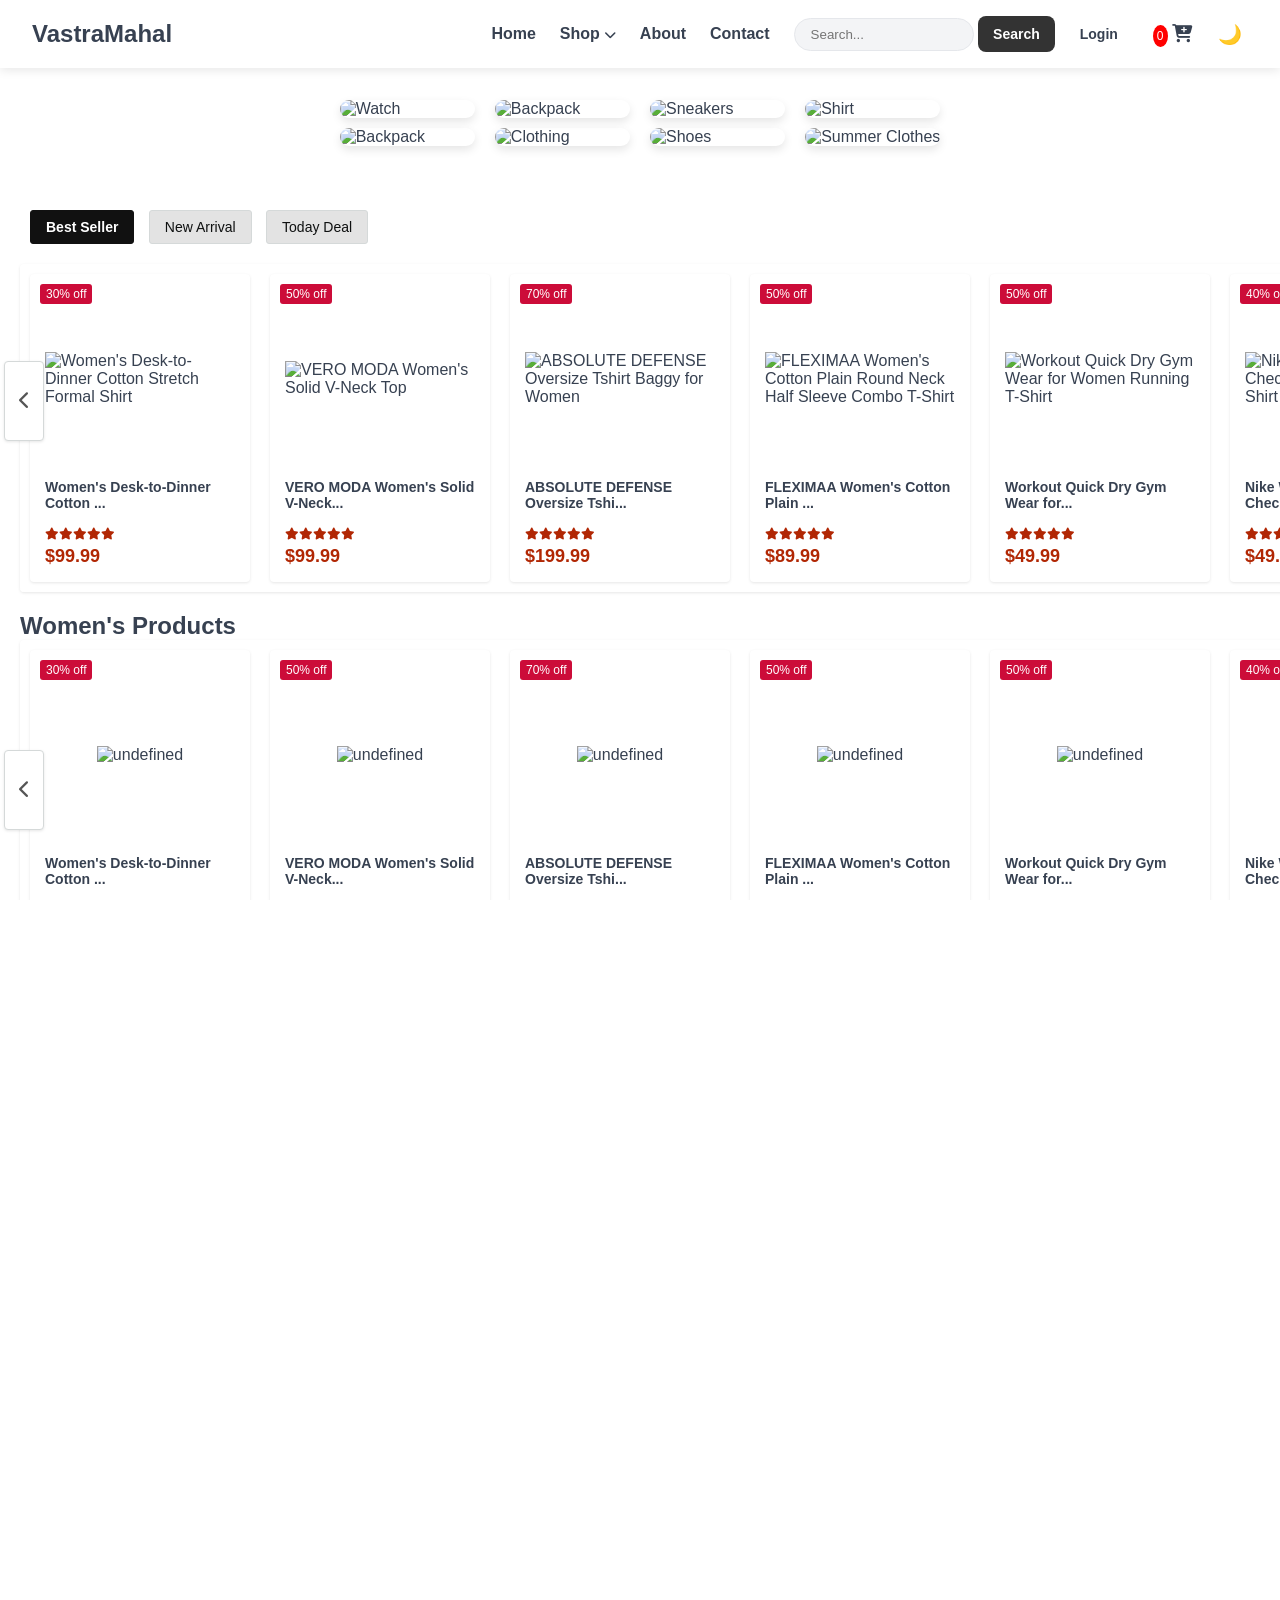
==== index.html @ 2fcb080d "VastraMahal frontend" ====
<!DOCTYPE html>
<html lang="en">

<head>
  <meta charset="UTF-8" />
  <meta name="viewport" content="width=device-width, initial-scale=1.0" />
  <title>Home</title>
  <link rel="stylesheet" href="style.css" />
  <link rel="stylesheet" href="https://cdnjs.cloudflare.com/ajax/libs/font-awesome/6.5.1/css/all.min.css"
    integrity="sha512-DTOQO9RWCH3ppGqcWaEA1BIZOC6xxalwEsw9c2QQeAIftl+Vegovlnee1c9QX4TctnWMn13TZye+giMm8e2LwA=="
    crossorigin="anonymous" referrerpolicy="no-referrer" />
  <style>
    .carousel-container {
      max-width: 1400px;
      margin: 0 auto;
      position: relative;
      padding: 10px 20px;
    }

    .filters {
      margin-bottom: 20px;
      padding: 0 10px;
    }

    .filter-button {
      background-color: #e3e3e3;
      border: 1px solid #d5d9d9;
      border-radius: 3px;
      padding: 8px 15px;
      margin-right: 10px;
      cursor: pointer;
      font-size: 14px;
      color: #0f1111;
      transition: background-color 0.2s;
    }

    .filter-button.active {
      background-color: #111;
      border-color: #111;
      font-weight: bold;
      color: #fff;
    }

    .filter-button:hover {
      background-color: #d3d3d3;
      color: #111;
    }

    .products-carousel {
      display: flex;
      overflow-x: auto;
      scroll-behavior: smooth;
      padding: 10px 0;
      background-color: white;
      border-radius: 4px;
      box-shadow: 0 1px 3px rgba(0, 0, 0, 0.1);
    }

    .products-carousel::-webkit-scrollbar {
      display: none;
    }

    .product-card {
      flex: 0 0 220px;
      margin: 0 10px;
      padding: 15px;
      border-radius: 4px;
      background: var(--bg-color);
      box-shadow: 0 1px 3px rgb(0 0 0 / 0.1);
      transition: all 0.3s ease;
      position: relative;
    }

    .product-card:hover {
      box-shadow: 0 4px 12px rgba(0, 0, 0, 0.15);
      transform: translateY(-5px);
    }

    .product-image-container {
      height: 180px;
      display: flex;
      align-items: center;
      justify-content: center;
      margin-bottom: 10px;
      overflow: hidden;
    }

    .product-image {
      max-height: 100%;
      max-width: 100%;
      object-fit: contain;
    }

    .discount-badge {
      position: absolute;
      top: 10px;
      left: 10px;
      background: #cc0c39;
      color: white;
      font-size: 12px;
      padding: 3px 6px;
      border-radius: 3px;
    }

    .product-title {
      font-size: 14px;
      color: var(--text-color);
      margin-bottom: 8px;
      height: 40px;
      overflow: hidden;
      display: -webkit-box;
      -webkit-box-orient: vertical;
    }

    .product-price {
      font-size: 18px;
      font-weight: bold;
      color: #b12704;
    }

    .product-rating {
      color: #b12704;
      font-size: 12px;
      margin-bottom: 5px;
    }

    .carousel-nav {
      position: absolute;
      top: 50%;
      transform: translateY(-50%);
      width: 40px;
      height: 80px;
      background: white;
      border: 1px solid #d5d9d9;
      border-radius: 4px;
      display: flex;
      align-items: center;
      justify-content: center;
      cursor: pointer;
      box-shadow: 0 1px 3px rgba(0, 0, 0, 0.1);
      z-index: 10;
    }

    .carousel-nav.left {
      left: 4px;
    }

    .carousel-nav.right {
      right: 5px;
    }

    .carousel-nav:hover {
      background: #f7fafa;
    }

    .carousel-nav i {
      color: #555;
      font-size: 18px;
    }
  </style>

</head>

<body>
  <!-- header  -->
  <header class="main-header">
    <nav class="navbar">
      <a href="index.html" class="nav-logo">VastraMahal</a>
      <div class="navbar-links">
        <ul class="nav-links">
          <li class="nav-item">
            <a href="index.html" class="nav-link">Home</a>
          </li>
          <li class="nav-item">
            <a href="shop.html" class="nav-link">Shop <i class="fa-solid fa-chevron-down fa-xs"></i></a>
            <div class="mega-menu">
              <div class="mega-menu-grid" id="megaMenu">
                <div class="mega-menu-column">
                  <h3>Men</h3>
                  <ul>
                    <li>
                      <a href="shop.html?gender=Men&category=T-Shirts">T-Shirts & Polos</a>
                    </li>
                    <li>
                      <a href="shop.html?gender=Men&category=Shirts">Shirts</a>
                    </li>
                    <li>
                      <a href="shop.html?gender=Men&category=Jeans">Jeans & Trousers</a>
                    </li>
                    <li>
                      <a href="shop.html?gender=Men&category=Footwear">Footwear</a>
                    </li>
                  </ul>
                </div>
                <div class="mega-menu-column">
                  <h3>Women</h3>
                  <ul>
                    <li>
                      <a href="shop.html?gender=Women&category=T-Shirts">T-Shirts</a>
                    </li>
                    <li>
                      <a href="shop.html?gender=Women&category=Shirts">Shirts</a>
                    </li>
                    <li>
                      <a href="shop.html?gender=Women&category=Footwear">Footwear
                      </a>
                    </li>
                    <li>
                      <a href="shop.html?gender=Women&category=Jeans">Jeans</a>
                    </li>

                    <li>
                      <a href="shop.html?gender=Women&category=Boots">Boots</a>
                    </li>
                  </ul>
                </div>
                <div class="mega-menu-column">
                  <h3>Accessories</h3>
                  <ul>
                    <li>
                      <a href="shop.html?gender=Men&category=Accessories">Men's Accessories</a>
                    </li>
                    <li>
                      <a href="shop.html?gender=Women&category=Accessories">Women's Accessories</a>
                    </li>
                  </ul>
                </div>
                <div class="mega-menu-promo">
                  <img
                    src="https://images.pexels.com/photos/1040424/pexels-photo-1040424.jpeg?auto=compress&cs=tinysrgb&w=1260&h=750&dpr=1"
                    alt="Seasonal Sale" />
                  <div class="mega-menu-promo-content">
                    <h4>End of Season Sale</h4>
                    <p>Up to 50% off on selected items.</p>
                    <a href="shop.html" class="promo-btn">Shop Now <i class="fa-solid fa-arrow-right fa-xs"></i></a>
                  </div>
                </div>
              </div>
            </div>
          </li>
          <li class="nav-item">
            <a href="about.html" class="nav-link">About</a>
          </li>
          <li class="nav-item">
            <a href="#" class="nav-link">Contact</a>
          </li>

          <li class="nav-item">
            <form action="shop.html" method="GET">
              <input type="text" id="searchInput" name="search" placeholder="Search..." />
              <button class="btn" type="submit">Search</button>
            </form>
          </li>
        </ul>
        <div>
          <ul class="mobile-links">
            <li class="nav-item">
              <button class="btn" id="loginBtn" onclick="openAuthModal()">
                Login
              </button>
              <!-- <button class="btn" id="logoutBtn" style="display:none;">
                Logout
              </button> -->
            </li>
                    <li class="profile-dropdown profileDropdown" id="profileDropdown">
                <button class="btn profile-btn" id="profileSection">A</button>
                <div id="dropdownMenu" class="dropdown-content">
                  <a href="profile.html">My Profile</a>
                  <a href="orders.html">My Orders</a>
                  <button class="btn logoutBtn" id="logoutBtn">Logout</button>
                </div>
              </li>

            <li class="nav-item">
              <a href="cart.html" class="cart">
                <span id="cartCountitems">0</span>
                <i class="fa-solid fa-cart-plus"></i>
              </a>
            </li>

            <li class="dark-toggle" id="dark-toggle">🌙</li>
            <button class="menu-btn" id="menu-btn">
              <i class="fa-solid fa-bars"></i>
            </button>
          </ul>
        </div>
      </div>
    </nav>
  </header>

  <div class="mobile-menu" id="mobile-menu">
    <div class="mobile-menu-header">
      <a href="index.html" class="nav-logo">VastraMahal</a>
      <button class="close-btn" id="close-btn">
        <i class="fa-solid fa-times"></i>
      </button>
    </div>
    <input type="text" class="mobile-search" placeholder="Search..." />
    <ul class="mobile-nav-links">
      <li class="mobile-nav-item">
        <a href="index.html" class="mobile-nav-link">Home</a>
      </li>
      <li class="mobile-nav-item">
        <a href="shop.html" class="mobile-nav-link" id="mobile-shop-link">
          Shop
          <i class="fa-solid fa-chevron-down fa-xs" id="shop-chevron"></i>
        </a>
        <div class="mobile-mega-menu" id="mobile-mega-menu">
          <div class="mobile-mega-menu-column">
            <h4>Men</h4>
            <ul>
              <li>
                <a href="shop.html?gender=Men&category=T-Shirts">T-Shirts & Polos</a>
              </li>
              <li>
                <a href="shop.html?gender=Men&category=Shirts">Shirts</a>
              </li>
              <li>
                <a href="shop.html?gender=Men&category=Jeans">Jeans & Trousers</a>
              </li>
              <li>
                <a href="shop.html?gender=Men&category=Footwear">Footwear</a>
              </li>
            </ul>
          </div>
          <div class="mobile-mega-menu-column">
            <h4>Women</h4>
            <ul>
              <li>
                <a href="shop.html?gender=Women&category=T-Shirts">T-Shirts</a>
              </li>
              <li>
                <a href="shop.html?gender=Women&category=Shirts">Shirts</a>
              </li>
              <li>
                <a href="shop.html?gender=Women&category=Footwear">Footwear
                </a>
              </li>
              <li>
                <a href="shop.html?gender=Women&category=Jeans">Jeans</a>
              </li>

              <li>
                <a href="shop.html?gender=Women&category=Boots">Boots</a>
              </li>
            </ul>
          </div>
          <div class="mobile-mega-menu-column">
            <h3>Accessories</h3>
            <ul>
              <li>
                <a href="shop.html?gender=Men&category=Accessories">Men's Accessories</a>
              </li>
              <li>
                <a href="shop.html?gender=Women&category=Accessories">Women's Accessories</a>
              </li>
            </ul>
          </div>
          <div class="mega-menu-promo">
            <img
              src="https://images.pexels.com/photos/1040424/pexels-photo-1040424.jpeg?auto=compress&cs=tinysrgb&w=1260&h=750&dpr=1"
              alt="Seasonal Sale" />
            <div class="mega-menu-promo-content">
              <h4>End of Season Sale</h4>
              <p>Up to 50% off on selected items.</p>
              <a href="shop.html" class="promo-btn">Shop Now <i class="fa-solid fa-arrow-right fa-xs"></i></a>
            </div>
          </div>
        </div>
      </li>
      <li class="mobile-nav-item">
        <a href="#" class="mobile-nav-link">About</a>
      </li>
      <li class="mobile-nav-item">
        <a href="#" class="mobile-nav-link">Contact</a>
      </li>

      <li class="mobile-nav-item">
        <div class="dark-toggle" id="mobile-dark-toggle">🌙</div>
      </li>
    </ul>
  </div>

  <div class="menu_overlay" id="menu_overlay"></div>

  <!-- zigzag images hero section  -->
  <div class="hero-container">
    <div class="category-image">
      <img src="https://plus.unsplash.com/premium_photo-1691367279313-71af7ba83f2d?w=600&auto=format" alt="Watch" />
      <div class="zigzag-overlay">
        <a href="shop.html?category=Jeans">Jeans</a>
      </div>
    </div>
    <div class="category-image">
      <img src="https://images.unsplash.com/photo-1578587018452-892bacefd3f2?w=500&auto=format&fit=crop"
        alt="Backpack" />
      <div class="zigzag-overlay">
        <a href="shop.html?gender=Women"> Women Clothing</a>
      </div>
    </div>
    <div class="category-image">
      <img src="https://images.unsplash.com/photo-1607345366928-199ea26cfe3e?w=600&auto=format&fit=crop"
        alt="Backpack" />
      <div class="zigzag-overlay">
        <a href="shop.html?gender=Men&category=Shirts">Shirts</a>
      </div>
    </div>
    <div class="category-image">
      <img src="https://images.unsplash.com/photo-1523170335258-f5ed11844a49?w=500&auto=format&fit=crop"
        alt="Clothing" />
      <div class="zigzag-overlay">
        <a href="shop.html?gender=Men&category=Watches">Watches</a>
      </div>
    </div>
    <div class="category-image">
      <img src="https://images.unsplash.com/photo-1599081753802-61f5cd21b8a5?w=500&auto=format&fit=crop"
        alt="Sneakers" />
      <div class="zigzag-overlay">
        <a href="shop.html?gender=Women&category=Sneakers">Sneakers</a>
      </div>
    </div>
    <div class="category-image">
      <img src="https://images.unsplash.com/photo-1525966222134-fcfa99b8ae77?w=500&auto=format&fit=crop" alt="Shoes" />
      <div class="zigzag-overlay">
        <a href="shop.html?gender=Men&category=Footwear">Shoes</a>
      </div>
    </div>
    <div class="category-image">
      <img src="https://images.unsplash.com/photo-1583743814966-8936f5b7be1a?w=600&auto=format&fit=crop" alt="Shirt" />
      <div class="zigzag-overlay">
        <a href="shop.html?category=T-Shirts">T-Shirts</a>
      </div>
    </div>
    <div class="category-image">
      <img src="https://images.unsplash.com/photo-1583261538022-26a857d8b8ba?w=500&auto=format&fit=crop"
        alt="Summer Clothes" />
      <div class="zigzag-overlay">
        <a href="shop.html?category=Accessories">Accessories</a>
      </div>
    </div>
  </div>

  <!-- products carousal  -->
  <div class="carousel-container">
    <div class="filters">
      <button class="filter-button active" data-filter="best-seller">
        Best Seller
      </button>
      <button class="filter-button" data-filter="new-arrival">
        New Arrival
      </button>
      <button class="filter-button" data-filter="today-deal">
        Today Deal
      </button>
    </div>

    <div class="products-carousel" id="carousel"></div>

    <div class="carousel-nav left" onclick="scrollCarousel(-220)">
      <i class="fas fa-chevron-left"></i>
    </div>
    <div class="carousel-nav right" onclick="scrollCarousel(220)">
      <i class="fas fa-chevron-right"></i>
    </div>
  </div>

  <!-- women products  -->
  <div class="carousel-container">
    <div class="carousel-header">
      <h2 class="carousel-title">Women's Products</h2>
    </div>
    <div class="products-carousel" id="womenCarousel"></div>
    <div class="carousel-nav left" onclick="menWomeScrollCarousel('womenCarousel', -220)">
      <i class="fas fa-chevron-left"></i>
    </div>
    <div class="carousel-nav right" onclick="menWomeScrollCarousel('womenCarousel', 220)">
      <i class="fas fa-chevron-right"></i>
    </div>
  </div>

  <div class="carousel-container">
    <div class="carousel-header">
      <h2 class="carousel-title">Men's Products</h2>
    </div>
    <div class="products-carousel" id="menCarousel"></div>
    <div class="carousel-nav left" onclick="menWomeScrollCarousel('menCarousel', -220)">
      <i class="fas fa-chevron-left"></i>
    </div>
    <div class="carousel-nav right" onclick="menWomeScrollCarousel('menCarousel', 220)">
      <i class="fas fa-chevron-right"></i>
    </div>
  </div>

  <footer class="main-footer">
    <div class="footer-content">
      <div class="footer-column">
        <h4>VastraMahal</h4>
        <p>
          Your one-stop destination for the latest trends in fashion and
          accessories. Quality and style delivered to your doorstep.
        </p>
        <div class="social-icons">
          <a href="#" aria-label="Facebook"><i class="fab fa-facebook-f"></i></a>
          <a href="#" aria-label="Twitter"><i class="fab fa-twitter"></i></a>
          <a href="#" aria-label="Instagram"><i class="fab fa-instagram"></i></a>
          <a href="#" aria-label="Pinterest"><i class="fab fa-pinterest-p"></i></a>
        </div>
      </div>
      <div class="footer-column">
        <h4>Shop</h4>
        <ul>
          <li><a href="shop.html?gender=Men">Men's Collection</a></li>
          <li><a href="shop.html?gender=Women">Women's Fashion</a></li>
          <li><a href="shop.html?category=Accessories">Accessories</a></li>
          <li><a href="#">New Arrivals</a></li>
          <li><a href="#">Sale & Offers</a></li>
        </ul>
      </div>
      <div class="footer-column">
        <h4>Support</h4>
        <ul>
          <li><a href="#">Contact Us</a></li>
          <li><a href="#">FAQ</a></li>
          <li><a href="#">Shipping & Returns</a></li>
          <li><a href="#">Track Your Order</a></li>
          <li><a href="#">Privacy Policy</a></li>
        </ul>
      </div>
      <div class="footer-column">
        <h4>Stay Updated</h4>
        <p>Subscribe to our newsletter for the latest updates and offers.</p>
        <form class="newsletter-form">
          <input type="email" placeholder="Your email address" required />
          <button type="submit">Go</button>
        </form>
      </div>
    </div>
    <div class="footer-bottom">
      <p>&copy; 2026 VastraMahal. All Rights Reserved.</p>
      <div class="payment-icons">
        <i class="fab fa-cc-visa"></i>
        <i class="fab fa-cc-mastercard"></i>
        <i class="fab fa-cc-paypal"></i>
        <i class="fab fa-cc-amex"></i>
      </div>
    </div>
  </footer>
  <script src="navbar.js"></script>
  <script src="products.js"></script>
  <script src="modal.js"></script>
   <script src="product.js"></script>
  <script src="constant.js"></script>
  <script src="product.js"></script>
  <script>

    
    renderAuthModal();
    const carousel = document.getElementById("carousel");
    const filterButtons = document.querySelectorAll(".filter-button");

    
     



    function renderProducts(filterTag) {
      carousel.innerHTML = "";
      let filterProducts = [];
      if (!filterTag || filterTag === "") {
        filterProducts = products;
      } else {
        filterProducts = products.filter((p) => p.tags.includes(filterTag));
      }
      if (filterProducts.length === 0) {
        carousel.innerHTML = `<p style='padding:20px; color:#555;'>No products found.</p>`;
        return;
      }

      filterProducts.forEach((product) => {
        const productCard = document.createElement("div");
        productCard.className = "product-card";
        let stars = "";
        for (let i = 0; i < 5; i++) {
          if (i < product.avgRating) {
            stars += '<i class="fas fa-star"></i>';
          } else {
            stars += '<i class="far fa-star"></i>';
          }
        }
        productCard.innerHTML = `${product.discount
            ? `<div class="discount-badge">${product.discount}% off</div>`
            : ""
          }
      <div class="product-image-container"><img src="${product.images[0]
          }" alt="${product.name}" class="product-image">
      </div>
      <h3 class="product-title"><a href="product.html?slug=${product.slug
          }">${product.name.slice(0, 30)}...</a></h3>
       <div class="product-rating">${stars}</div>
       <div class="product-price">$${product.price.toFixed(2)}</div>
      `;
        carousel.appendChild(productCard);
      });
    }
    function scrollCarousel(amount) {
      carousel.scrollBy({
        left: amount,
        behavior: "smooth",
      });

    }
    filterButtons.forEach((button) => {
      button.addEventListener("click", () => {
        filterButtons.forEach((btn) => btn.classList.remove("active"));
        button.classList.add("active");
        const filterTag = button.dataset.filter;
        renderProducts(filterTag);
      });
    });
    renderProducts("best-seller");
    //    men and women products
    function renderCarouselProducts(containerId, gender) {
      const container = document.getElementById(containerId);
      container.innerHTML = "";
      const filtered = products.filter((p) => p.gender === gender);
      filtered.forEach((product) => {
        const card = document.createElement("div");
        card.className = "product-card";
        let stars = "";
        for (let i = 0; i < 5; i++) {
          if (i < product.avgRating) {
            stars += '<i class="fas fa-star"></i>';
          } else {
            stars += '<i class="far fa-star"></i>';
          }
        }
        card.innerHTML = `${product.discount
            ? `<div class="discount-badge">${product.discount}% off</div>`
            : ""
          }
      <div class="product-image-container"><img src="${product.images[0]
          }" alt="${product.title}" class="product-image">
      </div>
        <h3 class="product-title"><a href="product.html?slug=${product.slug
          }">${product.name.slice(0, 30)}...</a></h3>
       <div class="product-rating">${stars}</div>
       <div class="product-price">$${product.price.toFixed(2)}</div>
      `;
        container.appendChild(card);
      });
    }

    window.menWomeScrollCarousel = function menWomeScrollCarousel(
      id,
      offset
    ) {
      const carousel = document.getElementById(id);
      carousel.scrollBy({ left: offset, behavior: "smooth" });
    };
    renderCarouselProducts("womenCarousel", "Women");
    renderCarouselProducts("menCarousel", "Men");


  </script>

</body>

</html>
---- style.css ----
:root {
  --bg-color: #ffffff;
  --primary-color: #111827;
  --bg-black: #000;
  --text-color: #374151;
  --text-white: #fff;
  --nav-bg: #ffffff;
  --border-color: #e5e7eb;
  --shadow-color: rgba(0, 0, 0, 0.1);
  --promo-bg: #f9fafb;
  --search-bg: #f3f4f6;
  
}

.dark-mode {
  --primary-color: #111;
  --text-color: #f3f4f6;
  --bg-color: #111827;
  --nav-bg: #1f2937;
  --border-color: #374151;
  --shadow-color: rgba(0, 0, 0, 0.3);
  --promo-bg: #1f2937;
  --search-bg: #374151;
}

* {
  box-sizing: border-box;
  margin: 0;
  padding: 0;
}

html,
body {
  height: 100%;
  margin: 0;
}

body {
  min-height: 100vh;
  display: flex;
  flex-direction: column;
}

.orders-container {
  flex: 1;
}

html,
body {
  height: 100%;
  margin: 0;
}

body {
  min-height: 100vh;
  display: flex;
  flex-direction: column;
}

.profile-container {
  flex: 1;
}
/* Page Layout */
html,
body {
  margin: 0;
  padding: 0;
  min-height: 100vh;
  overflow-x: hidden;
}

.profile-container {
  max-width: 900px;
  width: 90%;
  margin: 30px auto;
  padding: 20px;
  box-sizing: border-box;
}

.profile-card {
  width: 100%;
  box-sizing: border-box;
  background: var(--bg-color, #fff);
  color: var(--text-color, #111);
  padding: 25px;
  border-radius: 12px;
}

.profile-details p {
  word-wrap: break-word;
  overflow-wrap: break-word;
}

/* Buttons */
.btn_2 {
  padding: 10px 20px;
  margin: 8px;
  border: none;
  border-radius: 6px;
  cursor: pointer;
}

/* Mobile Responsive */
@media (max-width: 768px) {
  .profile-container {
    width: 95%;
    margin: 20px auto;
    padding: 10px;
  }

  .profile-card {
    padding: 15px;
  }

  .profile-container h2 {
    font-size: 24px;
  }

  .profile-details p {
    font-size: 14px;
  }

  .btn_2 {
    width: 100%;
    display: block;
    margin: 10px 0;
  }

  .footer-content {
    display: flex;
    flex-direction: column;
    gap: 20px;
    text-align: center;
  }

  .footer-column {
    width: 100%;
  }

  .footer-bottom {
    flex-direction: column;
    gap: 10px;
    text-align: center;
  }
}

/* Small Mobile */
@media (max-width: 480px) {
  .profile-container h2 {
    font-size: 20px;
  }

  .profile-details p {
    font-size: 13px;
  }

  .profile-card {
    padding: 12px;
  }
}

body {
  font-family: Arial, sans-serif;
  background: var(--bg-color);
  color: var(--text-color);
  transition: background 0.3s, color 0.3s;
}
.container {
  padding: 20px;
}
a {
  text-decoration: none;
  color: var(--text-color);
}
li {
  list-style: none;
}

.btn {
  background: var(--bg-color);
  color: var(--text-color);
  padding: 10px 15px;
  border: none;
  border-radius: 8px;
  cursor: pointer;
  font-size: 14px;
  font-weight: 600;
  transition: background 0.3s;
}
.btn:hover {
  background: #333;
  color: #fff;
}
/* updated  */
.navbar-links {
  display: flex;
  align-items: center;
  gap: 10px;
}
.profile-dropdown {
  position: relative;
}

.dropdown-content {
  display: none;
  position: absolute;
  top: 100%;
  right: 0;
  background: #fff;
  min-width: 180px;
  border-radius: 8px;
  box-shadow: 0 4px 10px rgba(0,0,0,.15);
  z-index: 9999;
}

.dropdown-content.show {
  display: block !important;
}
.mobile-links {
  display: flex;
  align-items: center;
  gap: 20px;
}
#profileSection {
  color: var(--text-white);
  text-decoration: none;
  background: purple;
  border-radius: 50%;
  border: none;
  cursor: pointer;
  font-size: 16px;
  text-transform: capitalize;
}

.dropdown-content {
  display: none;
  position: absolute;
  top: 85%;
  right: 10px;
  background: #fff;
  color: #333;
  min-width: 150px;
  box-shadow: 0 2px 8px rgba(0, 0, 0, 0.2);
  border-radius: 5px;
  z-index: 1000;
}
.dropdown-content a {
  display: block;
  padding: 10px 15px;
  text-align: center;
  color: #333;
  text-decoration: none;
}
.dropdown-content a:hover {
  background: #f0f0f0;
}

.logoutBtn {
  width: 100%;
  border-top-left-radius: 0;
  border-top-right-radius: 0;
}
/* updated  */
.main-header {
  position: sticky;
  top: 0;
  z-index: 1000;
  background-color: var(--bg-color);
  box-shadow: 0 2px 10px var(--shadow-color);
  width: 100%;
}

.navbar {
  display: flex;
  justify-content: space-between;
  align-items: center;
  padding: 1rem 2rem;
  max-width: 1400px;
  margin: 0 auto;
}

.nav-logo {
  font-size: 1.5rem;
  color: var(--text-color);
  text-decoration: none;
  font-weight: 800;
}

.nav-links {
  display: flex;
  list-style: none;
  align-items: center;
  gap: 1.5rem;
}

.nav-item {
  position: relative;
}

.nav-link {
  text-decoration: none;
  color: var(--text-color);
  font-weight: 600;
  font-size: 16px;
  padding: 0.5rem 0;
  display: flex;
  align-items: center;
  gap: 0.25rem;
  transition: color 0.3s ease;
}

.nav-link:hover {
  color: var(--primary-color);
}
.nav-item .cart span {
  color: var(--text-white);
  background: red;
  border-radius: 50%;
  padding: 4px;
  font-size: 12px;
}
.nav-item .cart i {
  font-size: 18px;
  color: var(--text-color);
}

.mega-menu {
  position: absolute;
  display: none;
  left: 50%;
  top: 100%;
  transform: translateX(-50%);
  width: 80vw;
  max-width: 1000px;
  background-color: var(--nav-bg);
  box-shadow: 0 8px 16px rgba(0, 0, 0, 0.1);
  border-bottom-left-radius: 16px;
  border-bottom-right-radius: 16px;
  padding: 32px;
}

.nav-item:hover .mega-menu {
  display: block;
}
.mega-menu-grid {
  display: grid;
  grid-template-columns: repeat(4, 1fr);
  gap: 1.5rem;
}
.mega-menu-column h3 {
  font-size: 1.1rem;
  font-weight: 700;
  margin-bottom: 1rem;
  color: var(--text-color);
  padding-bottom: 0.5rem;
  border-bottom: 1px solid var(--border-color);
}

.mega-menu-column ul {
  list-style: none;
}
.mega-menu-column li {
  margin-bottom: 0.75rem;
}

.mega-menu-column a {
  text-decoration: none;
  color: var(--text-color);
  font-size: 0.9rem;
  transition: color 0.2s;
}

.mega-menu-column a:hover {
  color: var(--text-color);
  padding-left: 0.25rem;
}
.mega-menu-promo {
  position: relative;
  border-radius: 0.5rem;
  overflow: hidden;
  background-color: var(--promo-bg);
}
.mega-menu-promo img {
  width: 100%;
  height: 180px;
  object-fit: cover;
}

.mega-menu-promo-content {
  padding: 1rem;
}
.mega-menu-promo-content h4 {
  font-size: 1.1rem;
  margin-bottom: 0.5rem;
}
.mega-menu-promo-content p {
  font-size: 0.9rem;
  margin-bottom: 1rem;
  color: var(--text-color);
  opacity: 0.9;
}

#searchInput {
  padding: 0.5rem 1rem;
  border-radius: 2rem;
  border: 1px solid var(--border-color);
  background-color: var(--search-bg);
  color: var(--text-color);
  outline: none;
  width: 180px;
}

.dark-toggle {
  cursor: pointer;
  font-size: 1.2rem;
  padding: 0.5rem;
  border-radius: 50%;
  display: flex;
  align-items: center;
  justify-content: center;
  width: 36px;
  height: 36px;
}

.dark-toggle:hover {
  background-color: var(--border-color);
}
.menu-btn {
  display: none;
  background: none;
  border: none;
  color: var(--text-color);
  font-size: 1.5rem;
  cursor: pointer;
}
.mobile-menu {
  position: fixed;
  top: 0;
  left: -100%;
  width: 80%;
  max-width: 320px;
  height: 100vh;
  background-color: var(--nav-bg);
  z-index: 1200;
  transition: left 0.3s ease;
  overflow-y: auto;
  padding: 1.5rem;
  box-shadow: 2px 0 10px var(--shadow-color);
}
.mobile-menu.active {
  left: 0;
}
.mobile-menu-header {
  display: flex;
  justify-content: space-between;
  align-items: center;
  margin-bottom: 2rem;
}

.close-btn {
  background: none;
  border: none;
  color: var(--text-color);
  font-size: 1.5rem;
  cursor: pointer;
}

.mobile-nav-links {
  list-style: none;
}
.mobile-search {
  width: 100%;
  padding: 0.75rem 1rem;
  border-radius: 2rem;
  border: 1px solid var(--border-color);
  background-color: var(--search-bg);
  color: var(--text-color);
  outline: none;
  margin-bottom: 1.5rem;
}

.mobile-nav-item {
  margin-bottom: 1rem;
  border-bottom: 1px solid var(--border-color);
  padding-bottom: 1rem;
}

.mobile-nav-link {
  text-decoration: none;
  color: var(--text-color);
  font-weight: 500;
  display: flex;
  justify-content: space-between;
  align-items: center;
}
.mobile-mega-menu {
  max-height: 0;
  overflow: hidden;
  transition: max-height 0.3s ease;
  padding-left: 1rem;
}

.mobile-mega-menu.active {
  max-height: 1000px;
}

.mobile-mega-menu-column h4 {
  font-size: 1rem;
  margin: 1rem 0 0.5rem;
  color: var(--primary-color);
}

.mobile-mega-menu-column ul {
  list-style: none;
  padding-left: 1rem;
}

.mobile-mega-menu-column li {
  margin-bottom: 0.5rem;
}

.mobile-mega-menu-column a {
  text-decoration: none;
  color: var(--text-color);
  font-size: 0.9rem;
}

.menu_overlay {
  position: fixed;
  top: 0;
  left: 0;
  width: 100%;
  height: 100%;
  background-color: rgba(0, 0, 0, 0.5);
  opacity: 0;
  visibility: hidden;
  transition: opacity 0.3s ease;
  z-index: 1000;
}

.menu_overlay.active {
  opacity: 1;
  visibility: visible;
  z-index: 1000;
}

/* modal  */
.modal {
  position: fixed;
  z-index: 1400;
  inset: 0;
  display: flex;
  justify-content: center;
  align-items: center;
  background-color: rgba(0, 0, 0, 0.6);
  visibility: hidden;
  opacity: 0;
  transition: all 0.3s ease;
}
.modal.show {
  visibility: visible;
  opacity: 1;
}
.modal-content {
  background: #fff;
  padding: 20px 30px;
  border-radius: 10px;
  max-width: 400px;
  width: 100%;
  transform: translateY(-30px);
  opacity: 0;
  transition: all 0.4s ease;
}
.modal.show .modal-content {
  transform: translateY(0);
  opacity: 1;
}
.close-btn {
  position: absolute;
  top: 10px;
  right: 15px;
  font-size: 20px;
  cursor: pointer;
  color: #000;
}
.tab-buttons {
  display: flex;
  /* justify-content: space-around; */
  gap: 20px;
  margin-bottom: 20px;
}
.tab-btn {
  padding: 10px 20px;
  background: #eee;
  border: none;
  border-radius: 5px;
  font-weight: bold;
  cursor: pointer;
}
.tab-btn.active {
  background: #333;
  color: white;
}
.form-tab {
  display: none;
  flex-direction: column;
}
.form-tab.active {
  display: flex;
}
.form-tab input,
.form-tab button[type="submit"] {
  margin-bottom: 15px;
  padding: 10px;
  border-radius: 5px;
  border: 1px solid #ccc;
}
button[type="submit"] {
  background: #333;
  color: white;
  cursor: pointer;
}
/* hero section  */
.hero-container {
  column-count: 4;
  column-gap: 20px;
  max-width: 1200px;
  margin: auto;
  padding: 2rem;
}
.category-image {
  position: relative;
  margin-bottom: 10px;
  break-inside: avoid;
  cursor: pointer;
}
.category-image img {
  width: 100%;
  border-radius: 10px;
  box-shadow: 0 4px 10px rgba(0, 0, 0, 0.1);
  display: block;
  transition: transform 0.3s;
}

.category-image:hover img {
  transform: scale(1.03);
  overflow: hidden;
}

.zigzag-overlay {
  position: absolute;
  top: 0;
  left: 0;
  width: 100%;
  height: 100%;
  /* backdrop-filter: blur(4px); */
  background: rgba(0, 0, 0, 0.3);
  color: white;
  display: flex;
  justify-content: center;
  align-items: center;
  text-align: center;
  font-size: 18px;
  padding: 20px;
  border-radius: 10px;
  opacity: 0;
  transform: translateY(10px);
  transition: opacity 0.4s ease, transform 0.4s ease;
}

.category-image:hover .zigzag-overlay {
  opacity: 1;
  transform: translateY(0);
}

.category-image .zigzag-overlay a {
  color: var(--text-white);
}

/* carousal css  */
.carousel-container {
  max-width: 1400px;
  margin: 0 auto;
  position: relative;
  padding: 10px 20px;
}
.filters {
  margin-bottom: 20px;
  padding: 0 10px;
}
.filter-button {
  background-color: #e3e3e3;
  border: 1px solid #d5d9d9;
  border-radius: 3px;
  padding: 8px 15px;
  margin-right: 10px;
  cursor: pointer;
  font-size: 14px;
  color: #0f1111;
  transition: background-color 0.2s;
}
.filter-button.active {
  background-color: #111;
  border-color: #111;
  font-weight: bold;
  color: #fff;
}
.filter-button:hover {
  background-color: #d3d3d3;
  color: #111;
}

.products-carousel {
  display: flex;
  overflow-x: auto;
  scroll-behavior: smooth;
  padding: 10px 0;
  background-color: white;
  border-radius: 4px;
  box-shadow: 0 1px 3px rgba(0, 0, 0, 0.1);
}

.products-carousel::-webkit-scrollbar {
  display: none;
}
.product-card {
  flex: 0 0 220px;
  margin: 0 10px;
  padding: 15px;
  border-radius: 4px;
  background: var(--bg-color);
  box-shadow: 0 1px 3px rgb(0 0 0 / 0.1);
  transition: all 0.3s ease;
  position: relative;
}
.product-card:hover {
  box-shadow: 0 4px 12px rgba(0, 0, 0, 0.15);
  transform: translateY(-5px);
}

.product-image-container {
  height: 180px;
  display: flex;
  align-items: center;
  justify-content: center;
  margin-bottom: 10px;
  overflow: hidden;
}
.product-image {
  max-height: 100%;
  max-width: 100%;
  object-fit: contain;
}
.discount-badge {
  position: absolute;
  top: 10px;
  left: 10px;
  background: #cc0c39;
  color: white;
  font-size: 12px;
  padding: 3px 6px;
  border-radius: 3px;
}
.product-title {
  font-size: 14px;
  color: var(--text-color);
  margin-bottom: 8px;
  height: 40px;
  overflow: hidden;
  display: -webkit-box;
  -webkit-box-orient: vertical;
}
.product-price {
  font-size: 18px;
  font-weight: bold;
  color: #b12704;
}
.product-rating {
  color: #b12704;
  font-size: 12px;
  margin-bottom: 5px;
}

.carousel-nav {
  position: absolute;
  top: 50%;
  transform: translateY(-50%);
  width: 40px;
  height: 80px;
  background: white;
  border: 1px solid #d5d9d9;
  border-radius: 4px;
  display: flex;
  align-items: center;
  justify-content: center;
  cursor: pointer;
  box-shadow: 0 1px 3px rgba(0, 0, 0, 0.1);
  z-index: 10;
}
.carousel-nav.left {
  left: 4px;
}
.carousel-nav.right {
  right: 5px;
}
.carousel-nav:hover {
  background: #f7fafa;
}
.carousel-nav i {
  color: #555;
  font-size: 18px;
}

/* footer  */
.main-footer {
  background-color: #111827;
  color: #9ca3af;
}
.footer-content {
  max-width: 1200px;
  margin: auto;
  padding: 40px 20px;
  display: grid;
  grid-template-columns: repeat(auto-fit, minmax(220px, 1fr));
  gap: 40px;
}
.footer-column h4 {
  font-size: 16px;
  font-weight: 700;
  color: #ffffff;
  margin-bottom: 20px;
  text-transform: uppercase;
}
.footer-column p {
  margin-bottom: 20px;
  line-height: 1.6;
}
.footer-column ul {
  list-style: none;
  padding: 0;
  margin: 0;
}
.footer-column ul li a {
  color: #9ca3af;
  text-decoration: none;
  line-height: 2.2;
  transition: color 0.3s ease;
}
.footer-column ul li a:hover {
  color: #ffffff;
}

.social-icons {
  display: flex;
  gap: 16px;
}
.social-icons a {
  color: #9ca3af;
  font-size: 20px;
  transition: color 0.3s ease;
}
.social-icons a:hover {
  color: #ffffff;
}
.newsletter-form {
  display: flex;
}
.newsletter-form input {
  flex-grow: 1;
  padding: 12px;
  border: 1px solid #374151;
  background-color: #1f2937;
  border-top-left-radius: 8px;
  border-bottom-left-radius: 8px;
  color: #ffffff;
  outline: none;
}

.newsletter-form button {
  padding: 12px 16px;
  border: none;
  background-color: #4f46e5;
  color: #ffffff;
  font-weight: 600;
  border-top-right-radius: 8px;
  border-bottom-right-radius: 8px;
  cursor: pointer;
  transition: background-color 0.3s;
}
.newsletter-form button:hover {
  background-color: #4338ca;
}
.footer-bottom {
  margin-top: 60px;
  padding: 24px 20px;
  border-top: 1px solid #374151;
  display: flex;
  flex-wrap: wrap;
  justify-content: space-between;
  align-items: center;
  gap: 20px;
}
.payment-icons {
  display: flex;
  gap: 12px;
  font-size: 24px;
}
@media (max-width: 1024px) {
  .menu-btn {
    display: block;
  }

  .menu-toggle {
    display: block;
  }

  .nav-links {
    flex-direction: column;
    align-items: flex-start;
    position: absolute;
    background-color: var(--bg-color);
    top: 100%;
    left: 0;
    width: 100%;
    max-height: 0;
    overflow: hidden;
    opacity: 0;
    transform: translateY(-10px);
    pointer-events: none;
  }

  .nav-links .links {
    color: var(--text-color);
  }
  .nav-links.show {
    max-height: 1000px;
    opacity: 1;
    transform: translateY(0);
    pointer-events: auto;
    padding: 10px 20px;
  }

  .mega-menu {
    position: static;
    flex-direction: column;
    box-shadow: none;
    padding: 0;
  }
}

@media (max-width: 768px) {
  .navbar {
    padding: 1rem;
  }

  .mega-menu {
    width: 100%;
    left: 0;
    right: 0;
    position: fixed;
    border-radius: 0;
  }

  .mega-menu-grid {
    grid-template-columns: 1fr 1fr;
  }
}
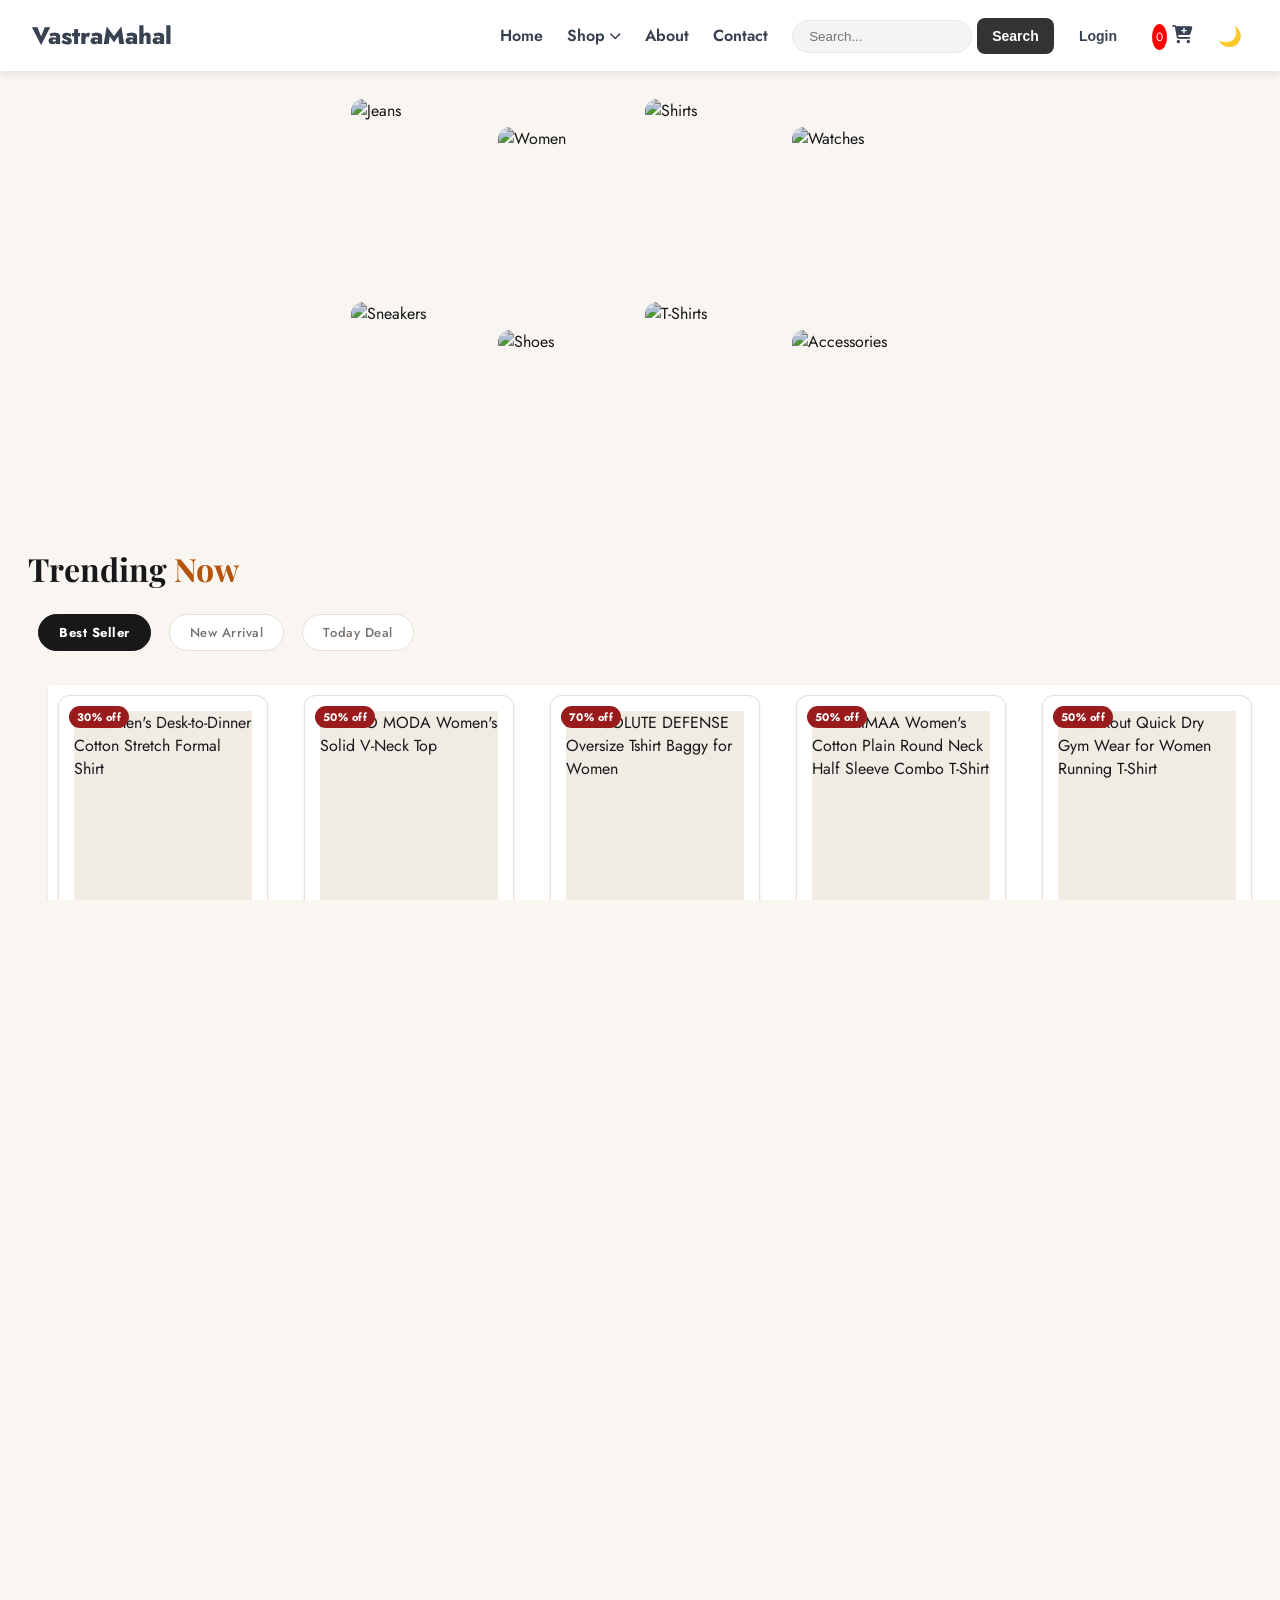
==== commit e4b25d97: "changes" ====
--- a/index.html
+++ b/index.html
@@ -1,176 +1,421 @@
 <!DOCTYPE html>
 <html lang="en">
-
 <head>
   <meta charset="UTF-8" />
   <meta name="viewport" content="width=device-width, initial-scale=1.0" />
-  <title>Home</title>
+  <title>Home – VastraMahal</title>
   <link rel="stylesheet" href="style.css" />
   <link rel="stylesheet" href="https://cdnjs.cloudflare.com/ajax/libs/font-awesome/6.5.1/css/all.min.css"
     integrity="sha512-DTOQO9RWCH3ppGqcWaEA1BIZOC6xxalwEsw9c2QQeAIftl+Vegovlnee1c9QX4TctnWMn13TZye+giMm8e2LwA=="
     crossorigin="anonymous" referrerpolicy="no-referrer" />
+  <link href="https://fonts.googleapis.com/css2?family=Playfair+Display:wght@400;600;700;900&family=Jost:wght@300;400;500;600&display=swap" rel="stylesheet" />
+
   <style>
-    .carousel-container {
+    /* =============================================
+       DESIGN TOKENS
+    ============================================= */
+    :root {
+      --bg:        #f9f6f1;
+      --ink:       #18181b;
+      --muted:     #78716c;
+      --border:    #e7e0d8;
+      --accent:    #b45309;
+      --accent-lt: #fef3c7;
+      --white:     #ffffff;
+      --card:      #ffffff;
+      --red:       #991b1b;
+      --font-d: 'Playfair Display', Georgia, serif;
+      --font-b: 'Jost', sans-serif;
+      --r: 12px;
+      --t: .3s ease;
+    }
+
+    *, *::before, *::after { box-sizing: border-box; margin: 0; padding: 0; }
+
+    body {
+      font-family: var(--font-b);
+      background: var(--bg);
+      color: var(--ink);
+      overflow-x: hidden;
+    }
+
+    /* =============================================
+       HERO / ZIGZAG SECTION
+    ============================================= */
+    .hero-container {
+      display: grid;
+      grid-template-columns: repeat(4, 1fr);
+      gap: 10px;
+      padding: 28px 28px 0;
       max-width: 1400px;
       margin: 0 auto;
+    }
+
+    .category-image {
       position: relative;
-      padding: 10px 20px;
-    }
-
+      border-radius: var(--r);
+      overflow: hidden;
+      aspect-ratio: 3/4;
+      cursor: pointer;
+    }
+
+    /* Alternating heights for zigzag feel */
+    .category-image:nth-child(odd)  { margin-top: 0; }
+    .category-image:nth-child(even) { margin-top: 28px; }
+
+    .category-image img {
+      width: 100%;
+      height: 100%;
+      object-fit: cover;
+      display: block;
+      transition: transform .55s ease;
+      filter: brightness(.88);
+    }
+
+    .category-image:hover img {
+      transform: scale(1.07);
+      filter: brightness(.75);
+    }
+
+    .zigzag-overlay {
+      position: absolute;
+      bottom: 0;
+      left: 0;
+      right: 0;
+      padding: 28px 16px 16px;
+      background: linear-gradient(transparent, rgba(0,0,0,.65));
+      display: flex;
+      align-items: flex-end;
+    }
+
+    .zigzag-overlay a {
+      font-family: var(--font-d);
+      font-size: 18px;
+      font-weight: 700;
+      color: #fff;
+      text-decoration: none;
+      letter-spacing: .02em;
+      position: relative;
+      padding-bottom: 3px;
+    }
+
+    .zigzag-overlay a::after {
+      content: '';
+      position: absolute;
+      bottom: 0;
+      left: 0;
+      width: 0;
+      height: 1.5px;
+      background: #fff;
+      transition: width var(--t);
+    }
+
+    .category-image:hover .zigzag-overlay a::after { width: 100%; }
+
+    /* =============================================
+       SECTION WRAPPER
+    ============================================= */
+    .section-wrapper {
+      max-width: 1400px;
+      margin: 0 auto;
+      padding: 52px 28px 0;
+    }
+
+    .section-head {
+      display: flex;
+      align-items: flex-end;
+      justify-content: space-between;
+      margin-bottom: 28px;
+    }
+
+    .section-head h2 {
+      font-family: var(--font-d);
+      font-size: 32px;
+      font-weight: 700;
+      color: var(--ink);
+      line-height: 1.1;
+    }
+
+    .section-head h2 span {
+      color: var(--accent);
+    }
+
+    .section-view-all {
+      font-size: 13px;
+      font-weight: 500;
+      letter-spacing: .08em;
+      text-transform: uppercase;
+      color: var(--muted);
+      text-decoration: none;
+      border-bottom: 1px solid var(--border);
+      padding-bottom: 2px;
+      transition: color var(--t), border-color var(--t);
+    }
+    .section-view-all:hover { color: var(--accent); border-color: var(--accent); }
+
+    /* =============================================
+       FILTER BUTTONS
+    ============================================= */
     .filters {
-      margin-bottom: 20px;
-      padding: 0 10px;
+      display: flex;
+      gap: 8px;
+      flex-wrap: wrap;
+      margin-bottom: 24px;
     }
 
     .filter-button {
-      background-color: #e3e3e3;
-      border: 1px solid #d5d9d9;
-      border-radius: 3px;
-      padding: 8px 15px;
-      margin-right: 10px;
+      padding: 8px 20px;
+      border-radius: 100px;
+      border: 1.5px solid var(--border);
+      background: var(--white);
+      font-family: var(--font-b);
+      font-size: 13px;
+      font-weight: 500;
+      color: var(--muted);
       cursor: pointer;
-      font-size: 14px;
-      color: #0f1111;
-      transition: background-color 0.2s;
+      transition: all var(--t);
+      letter-spacing: .04em;
+    }
+
+    .filter-button:hover {
+      border-color: var(--ink);
+      color: var(--ink);
     }
 
     .filter-button.active {
-      background-color: #111;
-      border-color: #111;
-      font-weight: bold;
-      color: #fff;
-    }
-
-    .filter-button:hover {
-      background-color: #d3d3d3;
-      color: #111;
+      background: var(--ink);
+      border-color: var(--ink);
+      color: var(--white);
+    }
+
+    /* =============================================
+       CAROUSEL CONTAINER
+    ============================================= */
+    .carousel-container {
+      position: relative;
     }
 
     .products-carousel {
       display: flex;
+      gap: 16px;
       overflow-x: auto;
       scroll-behavior: smooth;
-      padding: 10px 0;
-      background-color: white;
-      border-radius: 4px;
-      box-shadow: 0 1px 3px rgba(0, 0, 0, 0.1);
-    }
-
-    .products-carousel::-webkit-scrollbar {
-      display: none;
-    }
-
+      padding-bottom: 6px;
+      scrollbar-width: none;
+    }
+    .products-carousel::-webkit-scrollbar { display: none; }
+
+    /* =============================================
+       PRODUCT CARD
+    ============================================= */
     .product-card {
-      flex: 0 0 220px;
-      margin: 0 10px;
-      padding: 15px;
-      border-radius: 4px;
-      background: var(--bg-color);
-      box-shadow: 0 1px 3px rgb(0 0 0 / 0.1);
-      transition: all 0.3s ease;
+      flex: 0 0 210px;
+      background: var(--card);
+      border-radius: var(--r);
+      overflow: hidden;
+      border: 1px solid var(--border);
+      transition: transform var(--t), box-shadow var(--t);
       position: relative;
+      cursor: pointer;
     }
 
     .product-card:hover {
-      box-shadow: 0 4px 12px rgba(0, 0, 0, 0.15);
-      transform: translateY(-5px);
+      transform: translateY(-6px);
+      box-shadow: 0 14px 36px rgba(0,0,0,.1);
     }
 
     .product-image-container {
-      height: 180px;
-      display: flex;
-      align-items: center;
-      justify-content: center;
-      margin-bottom: 10px;
+      height: 220px;
       overflow: hidden;
+      background: #f0ebe3;
     }
 
     .product-image {
-      max-height: 100%;
-      max-width: 100%;
-      object-fit: contain;
-    }
+      width: 100%;
+      height: 100%;
+      object-fit: cover;
+      display: block;
+      transition: transform .45s ease;
+    }
+    .product-card:hover .product-image { transform: scale(1.06); }
+
+    .product-card-body { padding: 14px; }
 
     .discount-badge {
       position: absolute;
       top: 10px;
       left: 10px;
-      background: #cc0c39;
-      color: white;
-      font-size: 12px;
-      padding: 3px 6px;
-      border-radius: 3px;
+      background: var(--red);
+      color: #fff;
+      font-size: 11px;
+      font-weight: 700;
+      padding: 3px 8px;
+      border-radius: 100px;
+      letter-spacing: .04em;
     }
 
     .product-title {
+      font-size: 13px;
+      font-weight: 500;
+      color: var(--ink);
+      line-height: 1.4;
+      margin-bottom: 7px;
+      display: -webkit-box;
+      -webkit-line-clamp: 2;
+      -webkit-box-orient: vertical;
+      overflow: hidden;
+    }
+    .product-title a { text-decoration: none; color: inherit; }
+    .product-title a:hover { color: var(--accent); }
+
+    .product-rating {
+      display: flex;
+      gap: 2px;
+      margin-bottom: 7px;
+    }
+    .product-rating .fas.fa-star  { color: #d97706; font-size: 11px; }
+    .product-rating .far.fa-star  { color: #d1cdc8; font-size: 11px; }
+
+    .product-price {
+      font-family: var(--font-d);
+      font-size: 19px;
+      font-weight: 700;
+      color: var(--accent);
+    }
+
+    /* =============================================
+       CAROUSEL NAV BUTTONS
+    ============================================= */
+    .carousel-nav-wrap {
+      display: flex;
+      gap: 8px;
+    }
+
+    .carousel-btn {
+      width: 40px;
+      height: 40px;
+      border-radius: 50%;
+      border: 1.5px solid var(--border);
+      background: var(--white);
+      color: var(--ink);
       font-size: 14px;
-      color: var(--text-color);
-      margin-bottom: 8px;
-      height: 40px;
-      overflow: hidden;
-      display: -webkit-box;
-      -webkit-box-orient: vertical;
-    }
-
-    .product-price {
-      font-size: 18px;
-      font-weight: bold;
-      color: #b12704;
-    }
-
-    .product-rating {
-      color: #b12704;
-      font-size: 12px;
-      margin-bottom: 5px;
-    }
-
-    .carousel-nav {
-      position: absolute;
-      top: 50%;
-      transform: translateY(-50%);
-      width: 40px;
-      height: 80px;
-      background: white;
-      border: 1px solid #d5d9d9;
-      border-radius: 4px;
+      cursor: pointer;
       display: flex;
       align-items: center;
       justify-content: center;
-      cursor: pointer;
-      box-shadow: 0 1px 3px rgba(0, 0, 0, 0.1);
-      z-index: 10;
-    }
-
-    .carousel-nav.left {
-      left: 4px;
-    }
-
-    .carousel-nav.right {
-      right: 5px;
-    }
-
-    .carousel-nav:hover {
-      background: #f7fafa;
-    }
-
-    .carousel-nav i {
-      color: #555;
-      font-size: 18px;
+      transition: all var(--t);
+      flex-shrink: 0;
+    }
+    .carousel-btn:hover {
+      background: var(--ink);
+      color: var(--white);
+      border-color: var(--ink);
+    }
+
+    /* =============================================
+       PROMO BANNER (between sections)
+    ============================================= */
+    .promo-strip {
+      max-width: 1400px;
+      margin: 52px auto 0;
+      padding: 0 28px;
+    }
+
+    .promo-strip-inner {
+      background: var(--ink);
+      border-radius: 18px;
+      padding: 36px 48px;
+      display: flex;
+      align-items: center;
+      justify-content: space-between;
+      gap: 24px;
+      position: relative;
+      overflow: hidden;
+    }
+
+    .promo-strip-inner::before {
+      content: '';
+      position: absolute;
+      top: -60px;
+      right: -60px;
+      width: 280px;
+      height: 280px;
+      border-radius: 50%;
+      background: rgba(180, 83, 9, .2);
+      pointer-events: none;
+    }
+
+    .promo-text h3 {
+      font-family: var(--font-d);
+      font-size: 28px;
+      font-weight: 700;
+      color: #fff;
+      margin-bottom: 6px;
+    }
+
+    .promo-text p {
+      font-size: 14px;
+      color: rgba(255,255,255,.65);
+    }
+
+    .promo-strip-inner a {
+      display: inline-flex;
+      align-items: center;
+      gap: 8px;
+      padding: 12px 28px;
+      background: var(--accent);
+      color: #fff;
+      font-family: var(--font-b);
+      font-size: 14px;
+      font-weight: 600;
+      letter-spacing: .06em;
+      text-transform: uppercase;
+      text-decoration: none;
+      border-radius: 100px;
+      white-space: nowrap;
+      transition: background var(--t), transform var(--t);
+    }
+    .promo-strip-inner a:hover {
+      background: #92400e;
+      transform: translateX(3px);
+    }
+
+    /* =============================================
+       RESPONSIVE
+    ============================================= */
+    @media (max-width: 1024px) {
+      .hero-container { grid-template-columns: repeat(4, 1fr); }
+    }
+
+    @media (max-width: 768px) {
+      .hero-container {
+        grid-template-columns: repeat(2, 1fr);
+        padding: 16px 16px 0;
+        gap: 8px;
+      }
+      .category-image:nth-child(even) { margin-top: 16px; }
+      .section-wrapper { padding: 36px 16px 0; }
+      .promo-strip { padding: 0 16px; }
+      .promo-strip-inner { flex-direction: column; align-items: flex-start; padding: 28px 24px; }
+      .section-head h2 { font-size: 24px; }
+      .product-card { flex: 0 0 170px; }
+      .product-image-container { height: 190px; }
+    }
+
+    @media (max-width: 480px) {
+      .hero-container { grid-template-columns: repeat(2, 1fr); gap: 6px; }
     }
   </style>
-
 </head>
-
 <body>
-  <!-- header  -->
+
+  <!-- HEADER -->
   <header class="main-header">
     <nav class="navbar">
       <a href="index.html" class="nav-logo">VastraMahal</a>
       <div class="navbar-links">
         <ul class="nav-links">
-          <li class="nav-item">
-            <a href="index.html" class="nav-link">Home</a>
-          </li>
+          <li class="nav-item"><a href="index.html" class="nav-link">Home</a></li>
           <li class="nav-item">
             <a href="shop.html" class="nav-link">Shop <i class="fa-solid fa-chevron-down fa-xs"></i></a>
             <div class="mega-menu">
@@ -178,57 +423,31 @@
                 <div class="mega-menu-column">
                   <h3>Men</h3>
                   <ul>
-                    <li>
-                      <a href="shop.html?gender=Men&category=T-Shirts">T-Shirts & Polos</a>
-                    </li>
-                    <li>
-                      <a href="shop.html?gender=Men&category=Shirts">Shirts</a>
-                    </li>
-                    <li>
-                      <a href="shop.html?gender=Men&category=Jeans">Jeans & Trousers</a>
-                    </li>
-                    <li>
-                      <a href="shop.html?gender=Men&category=Footwear">Footwear</a>
-                    </li>
+                    <li><a href="shop.html?gender=Men&category=T-Shirts">T-Shirts & Polos</a></li>
+                    <li><a href="shop.html?gender=Men&category=Shirts">Shirts</a></li>
+                    <li><a href="shop.html?gender=Men&category=Jeans">Jeans & Trousers</a></li>
+                    <li><a href="shop.html?gender=Men&category=Footwear">Footwear</a></li>
                   </ul>
                 </div>
                 <div class="mega-menu-column">
                   <h3>Women</h3>
                   <ul>
-                    <li>
-                      <a href="shop.html?gender=Women&category=T-Shirts">T-Shirts</a>
-                    </li>
-                    <li>
-                      <a href="shop.html?gender=Women&category=Shirts">Shirts</a>
-                    </li>
-                    <li>
-                      <a href="shop.html?gender=Women&category=Footwear">Footwear
-                      </a>
-                    </li>
-                    <li>
-                      <a href="shop.html?gender=Women&category=Jeans">Jeans</a>
-                    </li>
-
-                    <li>
-                      <a href="shop.html?gender=Women&category=Boots">Boots</a>
-                    </li>
+                    <li><a href="shop.html?gender=Women&category=T-Shirts">T-Shirts</a></li>
+                    <li><a href="shop.html?gender=Women&category=Shirts">Shirts</a></li>
+                    <li><a href="shop.html?gender=Women&category=Footwear">Footwear</a></li>
+                    <li><a href="shop.html?gender=Women&category=Jeans">Jeans</a></li>
+                    <li><a href="shop.html?gender=Women&category=Boots">Boots</a></li>
                   </ul>
                 </div>
                 <div class="mega-menu-column">
                   <h3>Accessories</h3>
                   <ul>
-                    <li>
-                      <a href="shop.html?gender=Men&category=Accessories">Men's Accessories</a>
-                    </li>
-                    <li>
-                      <a href="shop.html?gender=Women&category=Accessories">Women's Accessories</a>
-                    </li>
+                    <li><a href="shop.html?gender=Men&category=Accessories">Men's Accessories</a></li>
+                    <li><a href="shop.html?gender=Women&category=Accessories">Women's Accessories</a></li>
                   </ul>
                 </div>
                 <div class="mega-menu-promo">
-                  <img
-                    src="https://images.pexels.com/photos/1040424/pexels-photo-1040424.jpeg?auto=compress&cs=tinysrgb&w=1260&h=750&dpr=1"
-                    alt="Seasonal Sale" />
+                  <img src="https://images.pexels.com/photos/1040424/pexels-photo-1040424.jpeg?auto=compress&cs=tinysrgb&w=600" alt="Sale" />
                   <div class="mega-menu-promo-content">
                     <h4>End of Season Sale</h4>
                     <p>Up to 50% off on selected items.</p>
@@ -238,13 +457,8 @@
               </div>
             </div>
           </li>
-          <li class="nav-item">
-            <a href="about.html" class="nav-link">About</a>
-          </li>
-          <li class="nav-item">
-            <a href="#" class="nav-link">Contact</a>
-          </li>
-
+          <li class="nav-item"><a href="about.html" class="nav-link">About</a></li>
+          <li class="nav-item"><a href="#" class="nav-link">Contact</a></li>
           <li class="nav-item">
             <form action="shop.html" method="GET">
               <input type="text" id="searchInput" name="search" placeholder="Search..." />
@@ -255,111 +469,72 @@
         <div>
           <ul class="mobile-links">
             <li class="nav-item">
-              <button class="btn" id="loginBtn" onclick="openAuthModal()">
-                Login
-              </button>
-              <!-- <button class="btn" id="logoutBtn" style="display:none;">
-                Logout
-              </button> -->
+              <button class="btn" id="loginBtn" onclick="openAuthModal()">Login</button>
             </li>
-                    <li class="profile-dropdown profileDropdown" id="profileDropdown">
-                <button class="btn profile-btn" id="profileSection">A</button>
-                <div id="dropdownMenu" class="dropdown-content">
-                  <a href="profile.html">My Profile</a>
-                  <a href="orders.html">My Orders</a>
-                  <button class="btn logoutBtn" id="logoutBtn">Logout</button>
-                </div>
-              </li>
-
+            <li class="profile-dropdown profileDropdown" id="profileDropdown">
+              <button class="btn profile-btn" id="profileSection">A</button>
+              <div id="dropdownMenu" class="dropdown-content">
+                <a href="profile.html">My Profile</a>
+                <a href="orders.html">My Orders</a>
+                <button class="btn logoutBtn" id="logoutBtn">Logout</button>
+              </div>
+            </li>
             <li class="nav-item">
               <a href="cart.html" class="cart">
                 <span id="cartCountitems">0</span>
                 <i class="fa-solid fa-cart-plus"></i>
               </a>
             </li>
-
             <li class="dark-toggle" id="dark-toggle">🌙</li>
-            <button class="menu-btn" id="menu-btn">
-              <i class="fa-solid fa-bars"></i>
-            </button>
+            <button class="menu-btn" id="menu-btn"><i class="fa-solid fa-bars"></i></button>
           </ul>
         </div>
       </div>
     </nav>
   </header>
 
+  <!-- MOBILE MENU -->
   <div class="mobile-menu" id="mobile-menu">
     <div class="mobile-menu-header">
       <a href="index.html" class="nav-logo">VastraMahal</a>
-      <button class="close-btn" id="close-btn">
-        <i class="fa-solid fa-times"></i>
-      </button>
+      <button class="close-btn" id="close-btn"><i class="fa-solid fa-times"></i></button>
     </div>
     <input type="text" class="mobile-search" placeholder="Search..." />
     <ul class="mobile-nav-links">
-      <li class="mobile-nav-item">
-        <a href="index.html" class="mobile-nav-link">Home</a>
-      </li>
+      <li class="mobile-nav-item"><a href="index.html" class="mobile-nav-link">Home</a></li>
       <li class="mobile-nav-item">
         <a href="shop.html" class="mobile-nav-link" id="mobile-shop-link">
-          Shop
-          <i class="fa-solid fa-chevron-down fa-xs" id="shop-chevron"></i>
+          Shop <i class="fa-solid fa-chevron-down fa-xs" id="shop-chevron"></i>
         </a>
         <div class="mobile-mega-menu" id="mobile-mega-menu">
           <div class="mobile-mega-menu-column">
             <h4>Men</h4>
             <ul>
-              <li>
-                <a href="shop.html?gender=Men&category=T-Shirts">T-Shirts & Polos</a>
-              </li>
-              <li>
-                <a href="shop.html?gender=Men&category=Shirts">Shirts</a>
-              </li>
-              <li>
-                <a href="shop.html?gender=Men&category=Jeans">Jeans & Trousers</a>
-              </li>
-              <li>
-                <a href="shop.html?gender=Men&category=Footwear">Footwear</a>
-              </li>
+              <li><a href="shop.html?gender=Men&category=T-Shirts">T-Shirts & Polos</a></li>
+              <li><a href="shop.html?gender=Men&category=Shirts">Shirts</a></li>
+              <li><a href="shop.html?gender=Men&category=Jeans">Jeans & Trousers</a></li>
+              <li><a href="shop.html?gender=Men&category=Footwear">Footwear</a></li>
             </ul>
           </div>
           <div class="mobile-mega-menu-column">
             <h4>Women</h4>
             <ul>
-              <li>
-                <a href="shop.html?gender=Women&category=T-Shirts">T-Shirts</a>
-              </li>
-              <li>
-                <a href="shop.html?gender=Women&category=Shirts">Shirts</a>
-              </li>
-              <li>
-                <a href="shop.html?gender=Women&category=Footwear">Footwear
-                </a>
-              </li>
-              <li>
-                <a href="shop.html?gender=Women&category=Jeans">Jeans</a>
-              </li>
-
-              <li>
-                <a href="shop.html?gender=Women&category=Boots">Boots</a>
-              </li>
+              <li><a href="shop.html?gender=Women&category=T-Shirts">T-Shirts</a></li>
+              <li><a href="shop.html?gender=Women&category=Shirts">Shirts</a></li>
+              <li><a href="shop.html?gender=Women&category=Footwear">Footwear</a></li>
+              <li><a href="shop.html?gender=Women&category=Jeans">Jeans</a></li>
+              <li><a href="shop.html?gender=Women&category=Boots">Boots</a></li>
             </ul>
           </div>
           <div class="mobile-mega-menu-column">
             <h3>Accessories</h3>
             <ul>
-              <li>
-                <a href="shop.html?gender=Men&category=Accessories">Men's Accessories</a>
-              </li>
-              <li>
-                <a href="shop.html?gender=Women&category=Accessories">Women's Accessories</a>
-              </li>
+              <li><a href="shop.html?gender=Men&category=Accessories">Men's Accessories</a></li>
+              <li><a href="shop.html?gender=Women&category=Accessories">Women's Accessories</a></li>
             </ul>
           </div>
           <div class="mega-menu-promo">
-            <img
-              src="https://images.pexels.com/photos/1040424/pexels-photo-1040424.jpeg?auto=compress&cs=tinysrgb&w=1260&h=750&dpr=1"
-              alt="Seasonal Sale" />
+            <img src="https://images.pexels.com/photos/1040424/pexels-photo-1040424.jpeg?auto=compress&cs=tinysrgb&w=600" alt="Seasonal Sale" />
             <div class="mega-menu-promo-content">
               <h4>End of Season Sale</h4>
               <p>Up to 50% off on selected items.</p>
@@ -368,13 +543,8 @@
           </div>
         </div>
       </li>
-      <li class="mobile-nav-item">
-        <a href="#" class="mobile-nav-link">About</a>
-      </li>
-      <li class="mobile-nav-item">
-        <a href="#" class="mobile-nav-link">Contact</a>
-      </li>
-
+      <li class="mobile-nav-item"><a href="about.html" class="mobile-nav-link">About</a></li>
+      <li class="mobile-nav-item"><a href="#" class="mobile-nav-link">Contact</a></li>
       <li class="mobile-nav-item">
         <div class="dark-toggle" id="mobile-dark-toggle">🌙</div>
       </li>
@@ -383,122 +553,114 @@
 
   <div class="menu_overlay" id="menu_overlay"></div>
 
-  <!-- zigzag images hero section  -->
+  <!-- HERO ZIGZAG -->
   <div class="hero-container">
     <div class="category-image">
-      <img src="https://plus.unsplash.com/premium_photo-1691367279313-71af7ba83f2d?w=600&auto=format" alt="Watch" />
-      <div class="zigzag-overlay">
-        <a href="shop.html?category=Jeans">Jeans</a>
-      </div>
+      <img src="https://plus.unsplash.com/premium_photo-1691367279313-71af7ba83f2d?w=600&auto=format" alt="Jeans" />
+      <div class="zigzag-overlay"><a href="shop.html?category=Jeans">Jeans</a></div>
     </div>
     <div class="category-image">
-      <img src="https://images.unsplash.com/photo-1578587018452-892bacefd3f2?w=500&auto=format&fit=crop"
-        alt="Backpack" />
-      <div class="zigzag-overlay">
-        <a href="shop.html?gender=Women"> Women Clothing</a>
-      </div>
+      <img src="https://images.unsplash.com/photo-1578587018452-892bacefd3f2?w=500&auto=format&fit=crop" alt="Women" />
+      <div class="zigzag-overlay"><a href="shop.html?gender=Women">Women Clothing</a></div>
     </div>
     <div class="category-image">
-      <img src="https://images.unsplash.com/photo-1607345366928-199ea26cfe3e?w=600&auto=format&fit=crop"
-        alt="Backpack" />
-      <div class="zigzag-overlay">
-        <a href="shop.html?gender=Men&category=Shirts">Shirts</a>
-      </div>
+      <img src="https://images.unsplash.com/photo-1607345366928-199ea26cfe3e?w=600&auto=format&fit=crop" alt="Shirts" />
+      <div class="zigzag-overlay"><a href="shop.html?gender=Men&category=Shirts">Shirts</a></div>
     </div>
     <div class="category-image">
-      <img src="https://images.unsplash.com/photo-1523170335258-f5ed11844a49?w=500&auto=format&fit=crop"
-        alt="Clothing" />
-      <div class="zigzag-overlay">
-        <a href="shop.html?gender=Men&category=Watches">Watches</a>
-      </div>
+      <img src="https://images.unsplash.com/photo-1523170335258-f5ed11844a49?w=500&auto=format&fit=crop" alt="Watches" />
+      <div class="zigzag-overlay"><a href="shop.html?gender=Men&category=Watches">Watches</a></div>
     </div>
     <div class="category-image">
-      <img src="https://images.unsplash.com/photo-1599081753802-61f5cd21b8a5?w=500&auto=format&fit=crop"
-        alt="Sneakers" />
-      <div class="zigzag-overlay">
-        <a href="shop.html?gender=Women&category=Sneakers">Sneakers</a>
-      </div>
+      <img src="https://images.unsplash.com/photo-1599081753802-61f5cd21b8a5?w=500&auto=format&fit=crop" alt="Sneakers" />
+      <div class="zigzag-overlay"><a href="shop.html?gender=Women&category=Sneakers">Sneakers</a></div>
     </div>
     <div class="category-image">
       <img src="https://images.unsplash.com/photo-1525966222134-fcfa99b8ae77?w=500&auto=format&fit=crop" alt="Shoes" />
-      <div class="zigzag-overlay">
-        <a href="shop.html?gender=Men&category=Footwear">Shoes</a>
-      </div>
+      <div class="zigzag-overlay"><a href="shop.html?gender=Men&category=Footwear">Shoes</a></div>
     </div>
     <div class="category-image">
-      <img src="https://images.unsplash.com/photo-1583743814966-8936f5b7be1a?w=600&auto=format&fit=crop" alt="Shirt" />
-      <div class="zigzag-overlay">
-        <a href="shop.html?category=T-Shirts">T-Shirts</a>
-      </div>
+      <img src="https://images.unsplash.com/photo-1583743814966-8936f5b7be1a?w=600&auto=format&fit=crop" alt="T-Shirts" />
+      <div class="zigzag-overlay"><a href="shop.html?category=T-Shirts">T-Shirts</a></div>
     </div>
     <div class="category-image">
-      <img src="https://images.unsplash.com/photo-1583261538022-26a857d8b8ba?w=500&auto=format&fit=crop"
-        alt="Summer Clothes" />
-      <div class="zigzag-overlay">
-        <a href="shop.html?category=Accessories">Accessories</a>
-      </div>
+      <img src="https://images.unsplash.com/photo-1583261538022-26a857d8b8ba?w=500&auto=format&fit=crop" alt="Accessories" />
+      <div class="zigzag-overlay"><a href="shop.html?category=Accessories">Accessories</a></div>
     </div>
   </div>
 
-  <!-- products carousal  -->
-  <div class="carousel-container">
+  <!-- FEATURED / FILTERED CAROUSEL -->
+  <div class="section-wrapper">
+    <div class="section-head">
+      <h2>Trending <span>Now</span></h2>
+      <div class="carousel-nav-wrap">
+        <button class="carousel-btn" onclick="scrollCarousel(-220)" aria-label="Left"><i class="fas fa-chevron-left"></i></button>
+        <button class="carousel-btn" onclick="scrollCarousel(220)" aria-label="Right"><i class="fas fa-chevron-right"></i></button>
+      </div>
+    </div>
+
     <div class="filters">
-      <button class="filter-button active" data-filter="best-seller">
-        Best Seller
-      </button>
-      <button class="filter-button" data-filter="new-arrival">
-        New Arrival
-      </button>
-      <button class="filter-button" data-filter="today-deal">
-        Today Deal
-      </button>
-    </div>
-
-    <div class="products-carousel" id="carousel"></div>
-
-    <div class="carousel-nav left" onclick="scrollCarousel(-220)">
-      <i class="fas fa-chevron-left"></i>
-    </div>
-    <div class="carousel-nav right" onclick="scrollCarousel(220)">
-      <i class="fas fa-chevron-right"></i>
+      <button class="filter-button active" data-filter="best-seller">Best Seller</button>
+      <button class="filter-button" data-filter="new-arrival">New Arrival</button>
+      <button class="filter-button" data-filter="today-deal">Today Deal</button>
+    </div>
+
+    <div class="carousel-container">
+      <div class="products-carousel" id="carousel"></div>
     </div>
   </div>
 
-  <!-- women products  -->
-  <div class="carousel-container">
-    <div class="carousel-header">
-      <h2 class="carousel-title">Women's Products</h2>
-    </div>
-    <div class="products-carousel" id="womenCarousel"></div>
-    <div class="carousel-nav left" onclick="menWomeScrollCarousel('womenCarousel', -220)">
-      <i class="fas fa-chevron-left"></i>
-    </div>
-    <div class="carousel-nav right" onclick="menWomeScrollCarousel('womenCarousel', 220)">
-      <i class="fas fa-chevron-right"></i>
+  <!-- PROMO STRIP -->
+  <div class="promo-strip">
+    <div class="promo-strip-inner">
+      <div class="promo-text">
+        <h3>End of Season Sale — Up to 50% Off</h3>
+        <p>Limited time offers on curated picks across every category.</p>
+      </div>
+      <a href="shop.html">Shop the Sale <i class="fa-solid fa-arrow-right fa-xs"></i></a>
     </div>
   </div>
 
-  <div class="carousel-container">
-    <div class="carousel-header">
-      <h2 class="carousel-title">Men's Products</h2>
-    </div>
-    <div class="products-carousel" id="menCarousel"></div>
-    <div class="carousel-nav left" onclick="menWomeScrollCarousel('menCarousel', -220)">
-      <i class="fas fa-chevron-left"></i>
-    </div>
-    <div class="carousel-nav right" onclick="menWomeScrollCarousel('menCarousel', 220)">
-      <i class="fas fa-chevron-right"></i>
+  <!-- WOMEN CAROUSEL -->
+  <div class="section-wrapper">
+    <div class="section-head">
+      <h2>Women's <span>Collection</span></h2>
+      <div style="display:flex;gap:8px;align-items:center;">
+        <a href="shop.html?gender=Women" class="section-view-all">View All</a>
+        <div class="carousel-nav-wrap">
+          <button class="carousel-btn" onclick="menWomeScrollCarousel('womenCarousel',-220)" aria-label="Left"><i class="fas fa-chevron-left"></i></button>
+          <button class="carousel-btn" onclick="menWomeScrollCarousel('womenCarousel',220)" aria-label="Right"><i class="fas fa-chevron-right"></i></button>
+        </div>
+      </div>
+    </div>
+    <div class="carousel-container">
+      <div class="products-carousel" id="womenCarousel"></div>
     </div>
   </div>
 
+  <!-- MEN CAROUSEL -->
+  <div class="section-wrapper" style="padding-bottom:60px;">
+    <div class="section-head">
+      <h2>Men's <span>Collection</span></h2>
+      <div style="display:flex;gap:8px;align-items:center;">
+        <a href="shop.html?gender=Men" class="section-view-all">View All</a>
+        <div class="carousel-nav-wrap">
+          <button class="carousel-btn" onclick="menWomeScrollCarousel('menCarousel',-220)" aria-label="Left"><i class="fas fa-chevron-left"></i></button>
+          <button class="carousel-btn" onclick="menWomeScrollCarousel('menCarousel',220)" aria-label="Right"><i class="fas fa-chevron-right"></i></button>
+        </div>
+      </div>
+    </div>
+    <div class="carousel-container">
+      <div class="products-carousel" id="menCarousel"></div>
+    </div>
+  </div>
+
+  <!-- FOOTER -->
   <footer class="main-footer">
     <div class="footer-content">
       <div class="footer-column">
         <h4>VastraMahal</h4>
-        <p>
-          Your one-stop destination for the latest trends in fashion and
-          accessories. Quality and style delivered to your doorstep.
-        </p>
+        <p>Your one-stop destination for the latest trends in fashion and accessories. Quality and style delivered to your doorstep.</p>
         <div class="social-icons">
           <a href="#" aria-label="Facebook"><i class="fab fa-facebook-f"></i></a>
           <a href="#" aria-label="Twitter"><i class="fab fa-twitter"></i></a>
@@ -545,124 +707,98 @@
       </div>
     </div>
   </footer>
+
   <script src="navbar.js"></script>
   <script src="products.js"></script>
   <script src="modal.js"></script>
-   <script src="product.js"></script>
+  <script src="product.js"></script>
   <script src="constant.js"></script>
-  <script src="product.js"></script>
+
   <script>
-
-    
     renderAuthModal();
+
     const carousel = document.getElementById("carousel");
     const filterButtons = document.querySelectorAll(".filter-button");
 
-    
-     
-
-
-
+    /* ---- STAR HELPER ---- */
+    function starHTML(rating) {
+      let s = "";
+      for (let i = 0; i < 5; i++) {
+        s += i < rating
+          ? '<i class="fas fa-star"></i>'
+          : '<i class="far fa-star"></i>';
+      }
+      return s;
+    }
+
+    /* ---- CARD HTML ---- */
+    function cardHTML(product) {
+      return `
+        ${product.discount ? `<div class="discount-badge">${product.discount}% off</div>` : ""}
+        <div class="product-image-container">
+          <img src="${product.images[0]}" alt="${product.name}" class="product-image" loading="lazy" />
+        </div>
+        <div class="product-card-body">
+          <h3 class="product-title">
+            <a href="product.html?slug=${product.slug}">${product.name.slice(0,32)}${product.name.length>32?"…":""}</a>
+          </h3>
+          <div class="product-rating">${starHTML(product.avgRating)}</div>
+          <div class="product-price">&#8377;${product.price.toFixed(2)}</div>
+        </div>
+      `;
+    }
+
+    /* ---- RENDER FILTERED CAROUSEL ---- */
     function renderProducts(filterTag) {
       carousel.innerHTML = "";
-      let filterProducts = [];
-      if (!filterTag || filterTag === "") {
-        filterProducts = products;
-      } else {
-        filterProducts = products.filter((p) => p.tags.includes(filterTag));
-      }
-      if (filterProducts.length === 0) {
-        carousel.innerHTML = `<p style='padding:20px; color:#555;'>No products found.</p>`;
+      const filtered = filterTag
+        ? products.filter(p => p.tags?.includes(filterTag))
+        : products;
+
+      if (!filtered.length) {
+        carousel.innerHTML = `<p style="padding:20px;color:#888;">No products found.</p>`;
         return;
       }
-
-      filterProducts.forEach((product) => {
-        const productCard = document.createElement("div");
-        productCard.className = "product-card";
-        let stars = "";
-        for (let i = 0; i < 5; i++) {
-          if (i < product.avgRating) {
-            stars += '<i class="fas fa-star"></i>';
-          } else {
-            stars += '<i class="far fa-star"></i>';
-          }
-        }
-        productCard.innerHTML = `${product.discount
-            ? `<div class="discount-badge">${product.discount}% off</div>`
-            : ""
-          }
-      <div class="product-image-container"><img src="${product.images[0]
-          }" alt="${product.name}" class="product-image">
-      </div>
-      <h3 class="product-title"><a href="product.html?slug=${product.slug
-          }">${product.name.slice(0, 30)}...</a></h3>
-       <div class="product-rating">${stars}</div>
-       <div class="product-price">$${product.price.toFixed(2)}</div>
-      `;
-        carousel.appendChild(productCard);
+      filtered.forEach(product => {
+        const card = document.createElement("div");
+        card.className = "product-card";
+        card.innerHTML = cardHTML(product);
+        carousel.appendChild(card);
       });
     }
+
     function scrollCarousel(amount) {
-      carousel.scrollBy({
-        left: amount,
-        behavior: "smooth",
-      });
-
-    }
-    filterButtons.forEach((button) => {
-      button.addEventListener("click", () => {
-        filterButtons.forEach((btn) => btn.classList.remove("active"));
-        button.classList.add("active");
-        const filterTag = button.dataset.filter;
-        renderProducts(filterTag);
+      carousel.scrollBy({ left: amount, behavior: "smooth" });
+    }
+
+    filterButtons.forEach(btn => {
+      btn.addEventListener("click", () => {
+        filterButtons.forEach(b => b.classList.remove("active"));
+        btn.classList.add("active");
+        renderProducts(btn.dataset.filter);
       });
     });
+
     renderProducts("best-seller");
-    //    men and women products
+
+    /* ---- GENDER CAROUSELS ---- */
     function renderCarouselProducts(containerId, gender) {
       const container = document.getElementById(containerId);
       container.innerHTML = "";
-      const filtered = products.filter((p) => p.gender === gender);
-      filtered.forEach((product) => {
+      products.filter(p => p.gender === gender).forEach(product => {
         const card = document.createElement("div");
         card.className = "product-card";
-        let stars = "";
-        for (let i = 0; i < 5; i++) {
-          if (i < product.avgRating) {
-            stars += '<i class="fas fa-star"></i>';
-          } else {
-            stars += '<i class="far fa-star"></i>';
-          }
-        }
-        card.innerHTML = `${product.discount
-            ? `<div class="discount-badge">${product.discount}% off</div>`
-            : ""
-          }
-      <div class="product-image-container"><img src="${product.images[0]
-          }" alt="${product.title}" class="product-image">
-      </div>
-        <h3 class="product-title"><a href="product.html?slug=${product.slug
-          }">${product.name.slice(0, 30)}...</a></h3>
-       <div class="product-rating">${stars}</div>
-       <div class="product-price">$${product.price.toFixed(2)}</div>
-      `;
+        card.innerHTML = cardHTML(product);
         container.appendChild(card);
       });
     }
 
-    window.menWomeScrollCarousel = function menWomeScrollCarousel(
-      id,
-      offset
-    ) {
-      const carousel = document.getElementById(id);
-      carousel.scrollBy({ left: offset, behavior: "smooth" });
+    window.menWomeScrollCarousel = function(id, offset) {
+      document.getElementById(id).scrollBy({ left: offset, behavior: "smooth" });
     };
+
     renderCarouselProducts("womenCarousel", "Women");
     renderCarouselProducts("menCarousel", "Men");
-
-
   </script>
-
 </body>
-
 </html>
